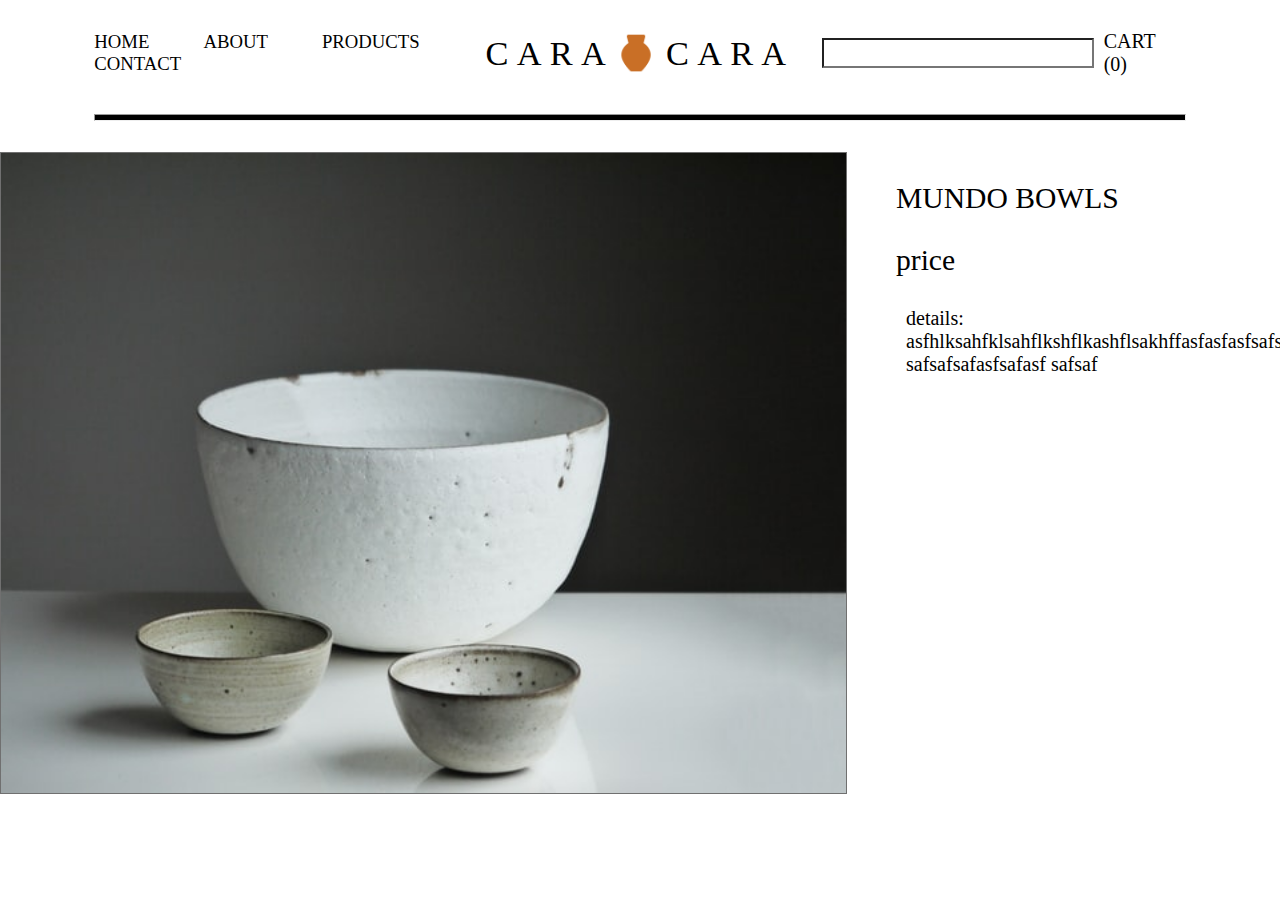
==== mun_bowls.html @ f62b15dd "feat: Created new page for a product + Set a basis for the page" ====
<!DOCTYPE html>
<html lang="en">
<head>
    <meta charset="UTF-8">
    <meta http-equiv="X-UA-Compatible" content="IE=edge">
    <meta name="viewport" content="width=device-width, initial-scale=1.0">
    <meta name="description" content="Cara Cara pottery's Mundo Bowls.">
    <meta name="keywords" content="Cara Cara, pottery, mundo, bowls">
    <meta name="author" content="Matthew Walloch">
    <link rel="stylesheet" type="text/css" href="styles/styles.css">
    <title>Mundo Bowls</title>
</head>

<body class="custom-body">
    <div class="counter-nav"></div>
    <nav>
        <div class="navbar page-margin">
            <ul class="skip-links inThirds" >
                <li class="tab-over"><a href="#home_jump">HOME</a></li>
                <li class="tab-over"><a href="#about_jump">ABOUT</a></li>
                <li class="tab-over"><a href="#prod_jump">PRODUCTS</a></li>
                <li class="tab-over"><a href="#con_jump">CONTACT</a></li>
            </ul>

            <div class="mid-align"> 
                <li class="title-cara ">CARA</li>
                <li id="pottery-logo-o"></li>
                <li class="title-cara rcara-shift">CARA</li>
            </div>  
            
            <div class="cart skip-links inThirds" >
                <input type="text" id="spyglass">
                <p ><a href="#">CART (0)</a></p> 
            </div>      
        </div>
        <hr class="page-margin">
    </nav>


    <section class="product-margin">
        <div class="side-by-side">
            <div class="product-image" id="mundo"></div>
            <div class="product-details">
                <h4>MUNDO BOWLS</h4>
                <h4>price</h4>
                <p>details: asfhlksahfklsahflkshflkashflsakhffasfasfasfsafsafasfsafa safsafsafasfsafasf safsaf</p>
            </div>
        </div>
    </section>





</body>

</html>
---- styles/styles.css ----
.custom-body{
    font-family: 'Segoe UI';
    font-weight: 100;
    margin: 0;
}

nav {
    /* height: 6.4em; */
    width: 100%;
    position: fixed;
    z-index: 999;
    background-color: white;
    top: 0%
}

nav ul {
    display: flex;
    flex-direction: row;
    flex-wrap: wrap;
    align-items: center;
    justify-content: space-between;
    list-style-type: none;
    padding: 0;
    overflow: hidden;
    text-decoration: none;
    box-shadow: none;

}

nav li {
    float: left;
    display: block;

}


.counter-nav {
    margin-top: 9.5em;
}

.tab-over{
    font-size: 1.17em;
    padding-right: 3vw;
}

.skip-links a {
    color: black;
    text-decoration: none;
}

.mid-align{
    width: 33.33%;
    display: flex;
    align-items: center;
    justify-content: center; 
}


.cart{
    display: flex;
    align-items: center;
    justify-content: flex-end;
}

hr {
    display: block;
    overflow: hidden;
    border-style: inset;
    background-color: transparent;
    background-color: black;
    height: 5px;
}
.hr2{
    margin-left: 0%;
    width: 59%;
}

.hr3{
    margin-left: 0;
    width: 70%;
}


.hrs {
    display: block;
    overflow: hidden;
    border-style: hidden;
    background-color: #BF7631;
    height: 2px;
    width: 8em;
    margin-top: 1px;
    margin-bottom: 0;
    margin-left: 0;
    margin-right: 0;
}


#spyglass{
    background-position: 20.5em 0.3rem;
    background-repeat: no-repeat;
    background-size: 1.5em;
    width: 22em;
    height: 1.75em;    
    background-image: url(../assets/1200px-Google_Magnifying_Glass.svg.png);
}

h3 {
    margin-top: 2.4em;
    margin-bottom: 1.4em;
    font-weight: normal;
}

h1{
    font-weight: normal;
    font-size: 2.8em;
    margin-bottom: 0.5em;

}

h4{
    margin-top: 1em;
    margin-bottom: 0.6em;
    font-size: 1.85em;
    font-weight: normal;
}

.panel{
    height: 40em
}


#home_jump{
    display: flex;
    flex-direction: row;
    margin-top: 2em;
}


.page-margin {
    margin-left: 7.37%;
    margin-right: 7.37%;
}



section{
    margin-left: 7.37%;
    margin-right: 7.37%;
}

.navbar {
    display: flex;
    justify-content: space-between;
    align-items: center;
}


.inThirds{
    width: 33.33%;
}


.black-side{
    width: 20%;
    position: initial;
    background-color: black;
    height: 33vw;
    overflow: visible;
}


#banner{
    background-position: center;
    background-repeat: no-repeat;
    background-size: cover;
    position: relative;
    background-repeat: no-repeat;
    background-image: -webkit-linear-gradient(left, black, transparent, black), url(../assets/earl-wilcox-y3W0CzO063w-unsplash-alt.jpg);

    height: 33vw;
    width: 61%;
}


.title-cara{
    font-size: 2.15em;
    /* font-size: 40px; */
    font-weight: 400;
    letter-spacing: .239em;
}

.rcara-shift{
    margin-left: 0.5rem;
    /* margin-left: 10px */
}
.lcara-shift{
    margin-right: 0.5rem
    /* margin-right: 10px */
}

#pottery-logo-o{
    background-image: url(../assets/icons8-pottery-96.png);
    background-size: contain;
    height: 2.75em;
    width: 2.75em;
    background-repeat: no-repeat;
}
#pottery-logo-w{
    height: 45px;
    width: 45px;
}

.tab-in{
    margin-top: 3em;
    margin-left: 2.5em;
}

p{
    font-size: 20px;
    padding: 10px;
}

.label{
    font-size: 1.87em;
    margin-left: 17%;
}

.spacer-small{
    height: 1.6em;
}
.spacer{
    height: 3em;
}
.spacer-large{
    height: 6.5em;
}


.email{
    width: 67%;
    height: 3em;
    box-sizing: border-box;
    margin: 1% 17%
}

.message{
    width: 67%;
    height: 15em;
    box-sizing: border-box;
    margin: 1% 17%
}

#column-image{
    float: right;
    /* margin-top: 30px; */
    margin-top: 2em;
    background-size: contain;
    background-repeat: no-repeat;
    background-image: url(../assets/Cylinder_unglazed3_2048x2048.jpg);
    /* height: 808px;
    width: 600px; */
    height: 51em;
    width: 38em;
    transform: scaleX(-1);
}

.footer-format{
    display: flex;
    justify-content: center;
    flex-direction: row;
    align-items: center;
    margin-top: 2em;
}


.socials-left{
    display: flex;
    justify-content: flex-end;
}

.socials-right{
    display: flex;
    justify-content: flex-start;
}

.footer-logo{
    display: flex;
    justify-content: center;
    align-items: center;
}

.footer-text{
    display: flex;
    margin: 0 23%;
    justify-content: space-between;
}


.row{
    display: flex;
    justify-content: space-between;
    flex-wrap: wrap;
}



.row-inner{
    display: flex;
    flex-direction: row;
    justify-content: space-between;
    align-items: flex-end;
}


.column-left{
    float: left;
    clear: both;
    
}
.column-right{
    float: right;
}


.about-left{
    display: flex;
    flex-direction: column;
    justify-content: space-between;
    width: 60%;
    float: left;
    clear: both;
}

.nested-vase{
    width: 50%;
}
.nested-text{
    width: 50%;
}


#about-vase{
    background-size: cover;
    background-repeat: no-repeat;
    background-image: url(../assets/Vase_Dame_2048x2048.jpg);
    width: 24em;
    height: 32em;
}


.wrapper{
    display: grid;
    grid-template-areas: "1 2 3" "4 5 6" "7 8 9";
    background-color: transparent;
    width: 100%;
    height: 100%;
    justify-items: stretch;
    align-content: space-between;
  
    align-items: baseline;
    gap: 7.6em 13.932em;
}


.child{
    height: 100%;
    width: 100%;
    display: flex;
    flex-wrap: wrap;
    flex-direction: column;
    text-decoration: none;
    color: black;
    justify-content: space-between;
    align-content: space-between;
}

.grid-children{
    background-size:cover;
    background-repeat: no-repeat;
    background-position: 50%;
    height: 25em;
    /* height: 398px; */
    border: 1px solid #707070;
}


#mundo{
    background-image: url(../assets/tom-crew-7HuTGlUfQSo-unsplash.jpg);
}

#nat-vase{
    background-image: url(../assets/oriento-maVIpNNtmlQ-unsplash.jpg);
}

#fiera{
    background-image: url(../assets/tom-crew-bgIO-u4GEfI-unsplash.jpg);
}

#nat-pots{
    background-image: url(../assets/tom-crew-3uwu5K0RtaE-unsplash.jpg);
}

#pedra{
    background-image: url(../assets/linh-le-a0rE64YJDA4-unsplash.jpg);
}

#viaja{
    background-image: url(../assets/tom-crew-oiZAQvxTcYQ-unsplash.jpg);
}

#servi{
    background-image: url(../assets/tom-crew-YA2E3d7a9Wo-unsplash.jpg);
}

#campe{
    background-image: url(../assets/oriento-l0ah3UBLppo-unsplash.jpg);
}

#troca{
    background-image: url(../assets/tom-crew-SITGdvztUdg-unsplash.jpg);
}



.card-text{
    margin-top: 0.85em;
    margin-left: 0;
    padding: 0;
    color: black;
}

.orange-text{
    margin-top: .95em;
    margin-left: 3px;
    margin-bottom: 0;
    padding: 0;
    color: #BF7631;
    font-weight: bolder;
    text-decoration: none;
}

.add-button{
    font-size: 1.25em;
    margin-bottom: 0;
    margin-right: 0;
    margin-top: .5em;
    background-color: #BF7631;
    color: white;
    width: 8.5em;
    height: 1.95em;
    display: flex;
    flex-wrap: wrap;
    align-content: center;
    justify-content: center;

}

.send-button{
    font-size: 1.25em;
    margin-bottom: 0;
    margin-right: 16%;
    margin-top: .5em;
    background-color: #BF7631;
    color: white;
    width: 6.5em;
    height: 2em;
    display: flex;
    flex-wrap: wrap;
    align-content: center;
    justify-content: center;

}

.copyright{
    position: absolute;
    right: 7%;
    bottom: 7%
}

.foot{
    width: 100%;
    background-color: #BF7631;
    position: absolute;
    left: 0px;
}

.sm-icon-l{
    height: 5em;
    width: 5em;
    margin-right: 1em;
}
.sm-icon-r{
    height: 5em;
    width: 5em;
    margin-left: 1em;
}


@media only screen and (max-width: 768px){
    [class="wrapper"]{
        display: grid;
        grid-template-areas:
            "1"
            "2"
            "3"
            "4"
            "5"
            "6"
            "7"
            "8"
            "9";
        width: 80%;
        height: 100%;
        /* justify-items: stretch; */
        align-content: space-between;
        align-items: baseline;
        grid-gap: 7.6em;
        margin-left: 10%;
    };
}


@media only screen and (max-width: 768px){
    [class*="banner-shade-"]{
        height: 21em;
    }
}

@media only screen and (max-width: 768px){
    [class*="-banner-black"]{
        height: 21em;
    }
}

@media only screen and (max-width: 768px){
    [id="banner"]{
        height: 21em
    }
}

@media only screen and (width: 768px){
    [class*="about-left"]{
        display: flex;
        flex-direction: column;
        justify-content: space-between;
        width: 100%;
        float: left;
        clear: both;
    }
}

@media only screen and (max-width: 768px){
    [class="row"]{
        flex-wrap: wrap;
        flex-direction: column;
        align-items: center;
    }
}

@media only screen and (max-width: 768px){
    [class="row-inner"]{
        display: flex;
        flex-direction: column;
        justify-content: space-between;
        align-items: center;
    }
}

@media only screen and (max-width: 768px){
    [class="nested-text"]{
        width: 100%;
    }
}

@media only screen and (max-width: 768px){
    [class="about-left"]{
        width: 100%;
    }
}

@media only screen and (max-width: 768px){
    [class*="inThirds"]{
        width: 100%;
    }
}

@media only screen and (max-width: 768px){
    [class*="navbar"]{
        display: flex;
        justify-content: space-between;
        align-items: center;
        flex-direction: column;
    }
}

@media only screen and (max-width: 768px){
    [class*="cart"]{
        display: flex;
        align-items: center;
        justify-content: center;
    }
}

@media only screen and (max-width: 768px){
    [class*="mid-align"]{
        width: 100%;
    }
}

@media only screen and (max-width: 768px){
    [class*="counter-nav"]{
        margin-top: 13.5em;
    }
}


.banner-text-left {
    width: 18vw;
    text-align: left;
    position: absolute;
    top: 25%;
    left: -5%;
    transform: translate(-50%, -50%);
    color: white;
    font-size: 3vw;
    padding: 0;
    margin: 0;
}

.banner-text-right {
    width: 18vw;
    text-align: right;
    position: absolute;
    top: 75%;
    left: 105%;
    transform: translate(-50%, -50%);
    color: white;
    font-size: 3vw;
    padding: 0;
    margin: 0;
}


/* Product pages */

.product-image {
    background-size:cover;
    background-repeat: no-repeat;
    /* background-position: 50%; */
    height: 40em;
    width: 66%;
    /* height: 398px; */
    border: 1px solid #707070;
}

.product-margin {
    margin: 0px auto;
    max-width: 1400px;
}
.product-details {
    max-width: 30%;
}
.side-by-side{
    display: flex;
    justify-content: space-between;
}
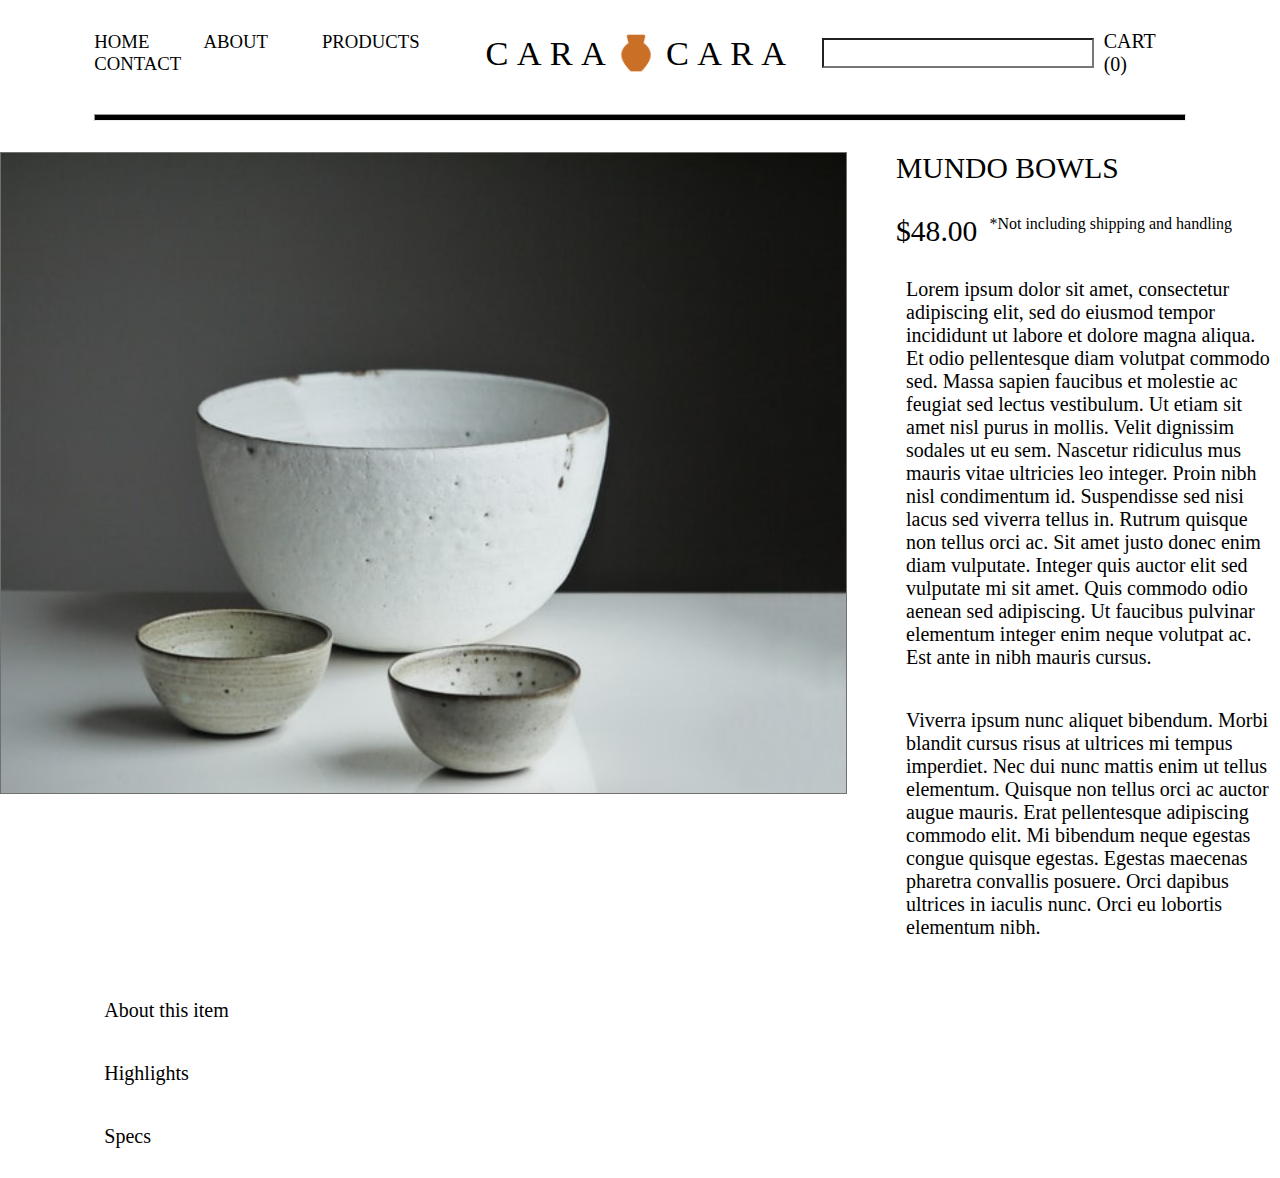
==== commit 025b4219: "feat: Added description to product + Made image stick to scroll woth description" ====
--- a/mun_bowls.html
+++ b/mun_bowls.html
@@ -37,14 +37,42 @@
     </nav>
 
 
+    <!-- Add a button for Add to Cart -->
     <section class="product-margin">
         <div class="side-by-side">
             <div class="product-image" id="mundo"></div>
             <div class="product-details">
-                <h4>MUNDO BOWLS</h4>
-                <h4>price</h4>
-                <p>details: asfhlksahfklsahflkshflkashflsakhffasfasfasfsafsafasfsafa safsafsafasfsafasf safsaf</p>
+                <h4 class="title-margins">MUNDO BOWLS</h4>
+
+                <div style="display: flex;">
+                    <h4 class="price-margins">$48.00</h4>
+                    <span>&nbsp&nbsp *Not including shipping and handling</span>
+                </div>
+
+                <p>Lorem ipsum dolor sit amet, consectetur adipiscing elit, sed do eiusmod tempor incididunt ut labore et dolore magna 
+                    aliqua. Et odio pellentesque diam volutpat commodo sed. Massa sapien faucibus et molestie ac feugiat sed lectus 
+                    vestibulum. Ut etiam sit amet nisl purus in mollis. Velit dignissim sodales ut eu sem. Nascetur ridiculus mus mauris 
+                    vitae ultricies leo integer. Proin nibh nisl condimentum id. Suspendisse sed nisi lacus sed viverra tellus in. 
+                    Rutrum quisque non tellus orci ac. Sit amet justo donec enim diam vulputate. Integer quis auctor elit sed vulputate mi 
+                    sit amet. Quis commodo odio aenean sed adipiscing. Ut faucibus pulvinar elementum integer enim neque volutpat ac. 
+                    Est ante in nibh mauris cursus.
+                </p>
+                <p>
+                    Viverra ipsum nunc aliquet bibendum. Morbi blandit cursus risus at ultrices mi tempus imperdiet. Nec dui nunc mattis 
+                    enim ut tellus elementum. Quisque non tellus orci ac auctor augue mauris. Erat pellentesque adipiscing commodo elit. 
+                    Mi bibendum neque egestas congue quisque egestas. Egestas maecenas pharetra convallis posuere. Orci dapibus ultrices 
+                    in iaculis nunc. Orci eu lobortis elementum nibh.
+                </p>
             </div>
+        </div>
+    </section>
+
+    <section class="about-product">
+        <div>
+            <p>About this item</p>
+            <p>Highlights</p>
+            <p>Specs</p>
+            <!-- Continue in this area. -->
         </div>
     </section>
 
--- a/styles/styles.css
+++ b/styles/styles.css
@@ -651,16 +651,29 @@
     width: 66%;
     /* height: 398px; */
     border: 1px solid #707070;
+    top: 5em;
+    position: sticky;
 }
 
 .product-margin {
     margin: 0px auto;
     max-width: 1400px;
 }
+
 .product-details {
     max-width: 30%;
 }
+
 .side-by-side{
-    display: flex;
-    justify-content: space-between;
+    position: relative;
+    display: flex;
+    justify-content: space-between;
+}
+
+.title-margins{
+    margin: 0 0 1em;
+}
+
+.price-margins{
+    margin: 0;
 }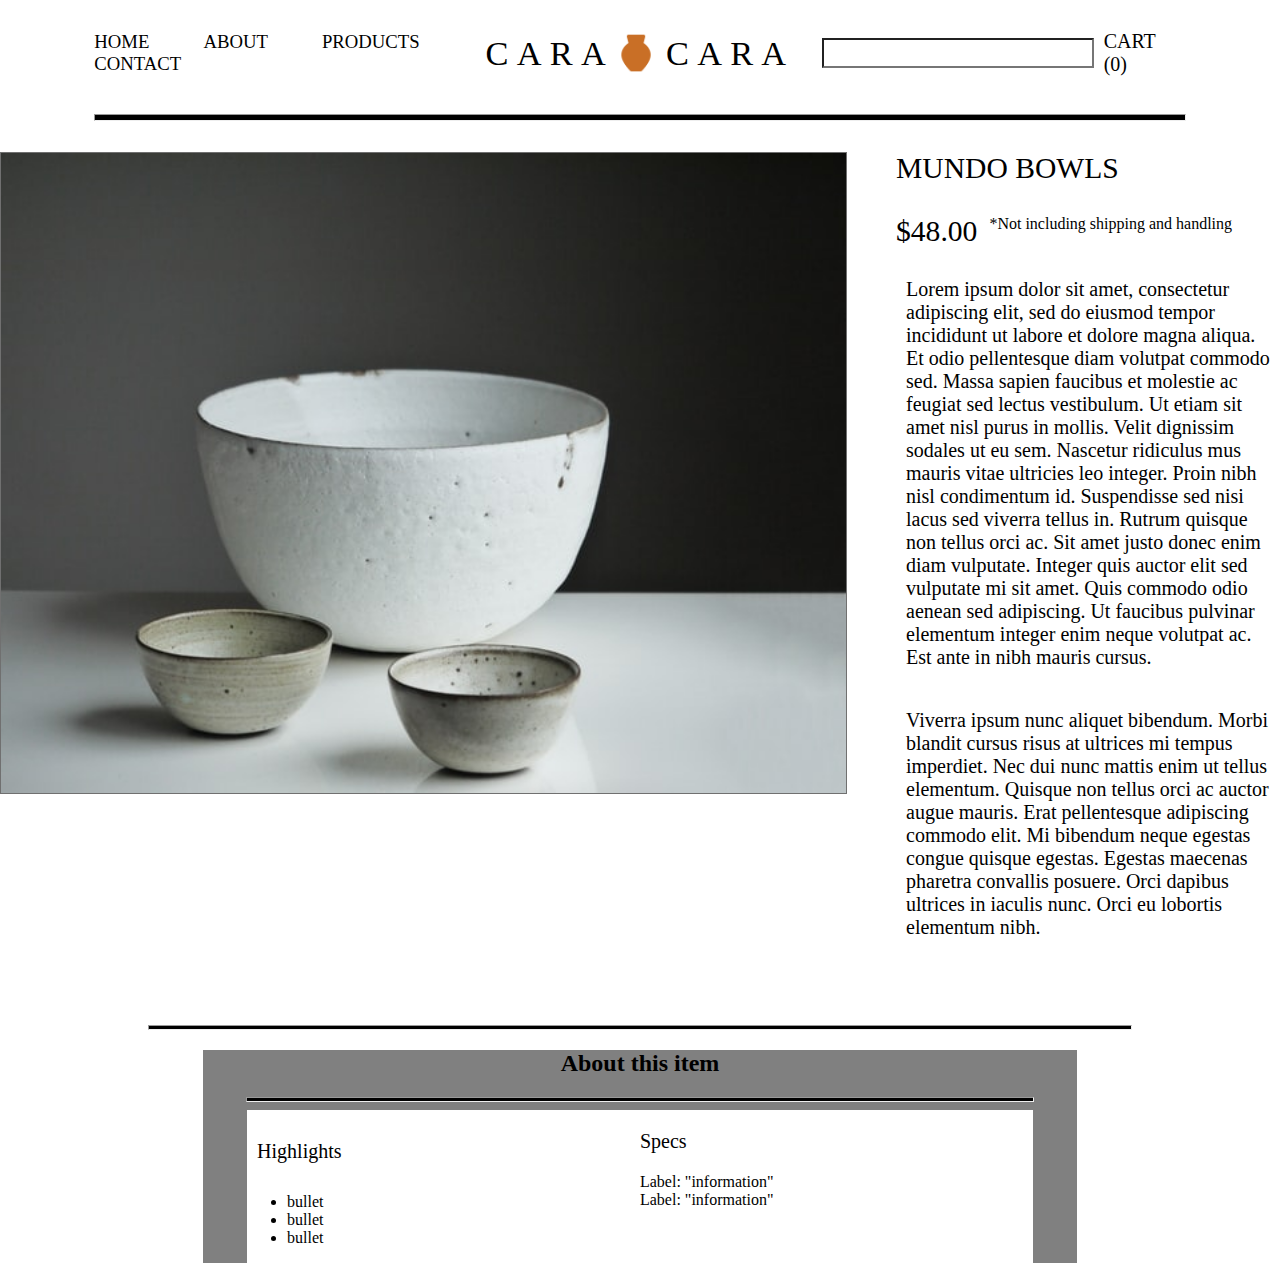
==== commit 21e307eb: "feat: Created About item section for highlights and specifications + Colors kept vivid for developme" ====
--- a/mun_bowls.html
+++ b/mun_bowls.html
@@ -65,14 +65,41 @@
                 </p>
             </div>
         </div>
+        <div class="spacer"></div>
     </section>
 
-    <section class="about-product">
-        <div>
-            <p>About this item</p>
-            <p>Highlights</p>
-            <p>Specs</p>
-            <!-- Continue in this area. -->
+
+
+    <section >
+        
+        <hr class="about-hr">
+        
+        
+        <div class="about-product">
+            <h2 class="centerize">About this item</h2>
+            <hr class="about-hr">
+            <div class="about-segment">
+                <div class="highlight-spec">
+                    <p>Highlights</p>
+                    <ul>
+                        <li>bullet</li>
+                        <li>bullet</li>
+                        <li>bullet</li>
+                    </ul>
+                </div>
+                
+                <div class="highlight-spec">
+                    <p style="padding: 0%;">Specs</p>
+                    <div>
+                        <b>Label:</b>
+                        "information"
+                    </div>
+                    <div>
+                        <b>Label:</b>
+                        "information"
+                    </div>
+                </div>
+            </div>
         </div>
     </section>
 
--- a/styles/styles.css
+++ b/styles/styles.css
@@ -356,7 +356,6 @@
     height: 100%;
     justify-items: stretch;
     align-content: space-between;
-  
     align-items: baseline;
     gap: 7.6em 13.932em;
 }
@@ -676,4 +675,31 @@
 
 .price-margins{
     margin: 0;
+}
+
+.about-hr{
+    height: 0.2em;
+    width: 90%;
+}
+
+.about-product{
+    margin-left: 10%;
+    width: 80%;
+    background-color: gray;
+}
+
+.about-segment{
+    /* width: 90%; */
+    display: flex;
+    margin: 0 5%;
+}
+
+.centerize {
+    display: flex;
+    justify-content: center;
+}
+
+.highlight-spec{
+    background-color: white;
+    width: 50%;
 }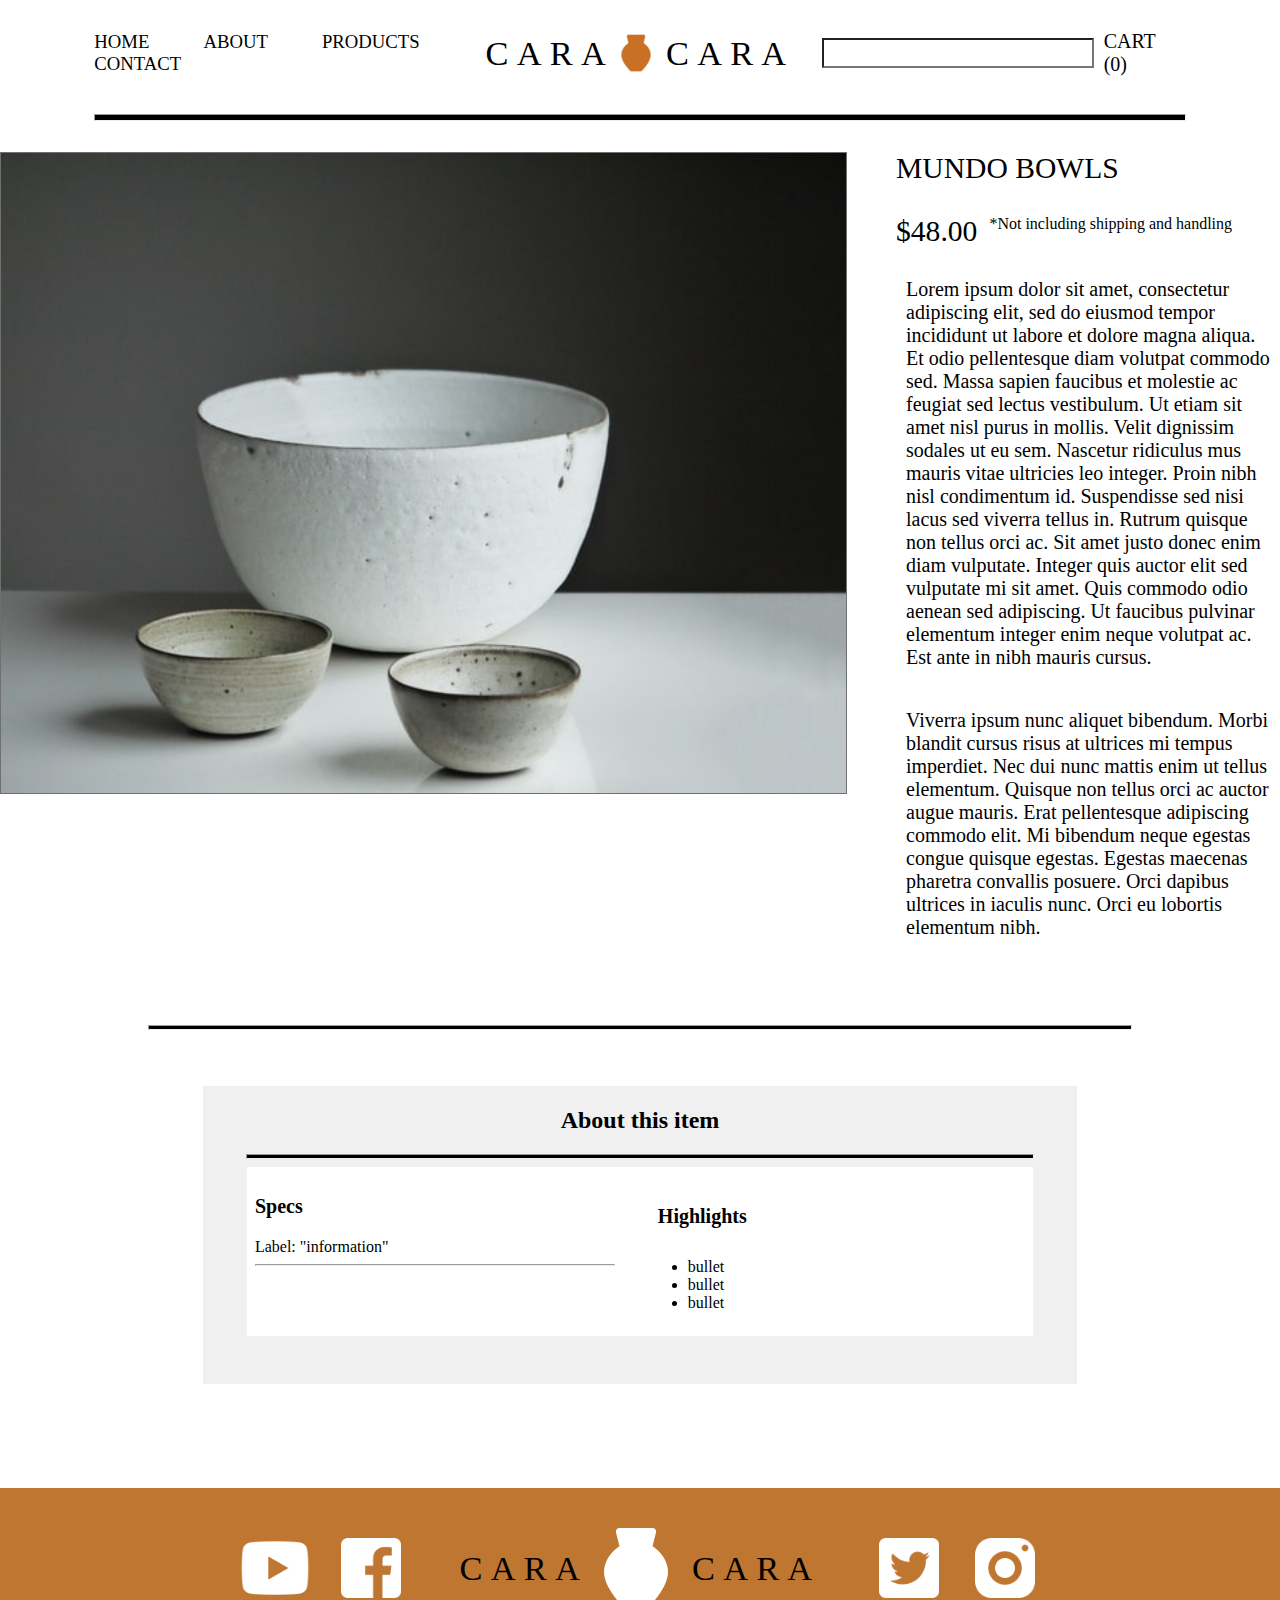
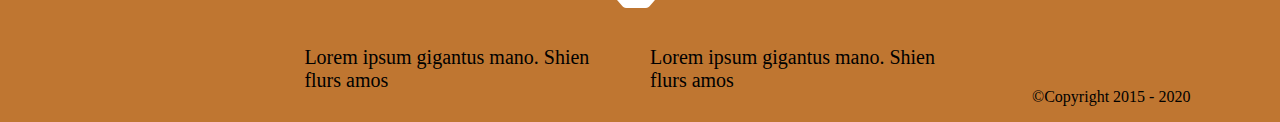
==== commit a51c26ae: "Feat: Finished About this item's structure + Need to add real info to replace placeholder text + Add" ====
--- a/mun_bowls.html
+++ b/mun_bowls.html
@@ -73,35 +73,67 @@
     <section >
         
         <hr class="about-hr">
-        
+        <div class="spacer"></div>
         
         <div class="about-product">
+            <div style="height: .1em;"></div>
             <h2 class="centerize">About this item</h2>
             <hr class="about-hr">
             <div class="about-segment">
                 <div class="highlight-spec">
-                    <p>Highlights</p>
+                    <p style="padding: 0%; font-weight: bold;">Specs</p>
+
+                    <div>
+                        <b>Label:</b>
+                        "information"
+                        <hr class="hr-spec">
+                    </div>
+                </div>
+                
+                <div class="highlight-spec">
+                    <p style="font-weight: bold;">Highlights</p>
                     <ul>
                         <li>bullet</li>
                         <li>bullet</li>
                         <li>bullet</li>
                     </ul>
                 </div>
+            </div>
+
+            <!-- Add shipping and returns -->
+
+            <div class="spacer"></div>
+        </div>
+    </section>
+    <div class="spacer-large"></div>
+
+    <footer class="foot">
+
+        <div class="footer-format ">
+            <div class="inThirds socials-left">
+                <img src="./assets/icons8-youtube-96.png" class="sm-icon-l">
                 
-                <div class="highlight-spec">
-                    <p style="padding: 0%;">Specs</p>
-                    <div>
-                        <b>Label:</b>
-                        "information"
-                    </div>
-                    <div>
-                        <b>Label:</b>
-                        "information"
-                    </div>
-                </div>
+                <img src="./assets/icons8-facebook-96 (1).png" class="sm-icon-l">
+            </div>
+            
+            <div class="inThirds footer-logo title-cara">CARA<img src="./assets/icons8-pottery-96 (1).png" class="lcara-shift">CARA</div>
+
+            <div class="inThirds socials-right">
+                <img src="./assets/icons8-twitter-96.png" class="sm-icon-r">
+
+                <img src="./assets/icons8-instagram-96.png" class="sm-icon-r">
             </div>
         </div>
-    </section>
+
+
+        <div class="footer-text">
+            <p >Lorem ipsum gigantus mano. Shien flurs amos</p>
+            <p >Lorem ipsum gigantus mano. Shien flurs amos</p>
+            <span class="copyright">©Copyright 2015 - 2020</span>
+        </div>
+
+
+    </footer>
 
 
 
--- a/styles/styles.css
+++ b/styles/styles.css
@@ -685,7 +685,7 @@
 .about-product{
     margin-left: 10%;
     width: 80%;
-    background-color: gray;
+    background-color: rgb(240 240 240);
 }
 
 .about-segment{
@@ -702,4 +702,11 @@
 .highlight-spec{
     background-color: white;
     width: 50%;
+    padding: 1%;
+}
+
+.hr-spec{
+    height: auto;
+    margin-left: 0;
+    width: 95%;
 }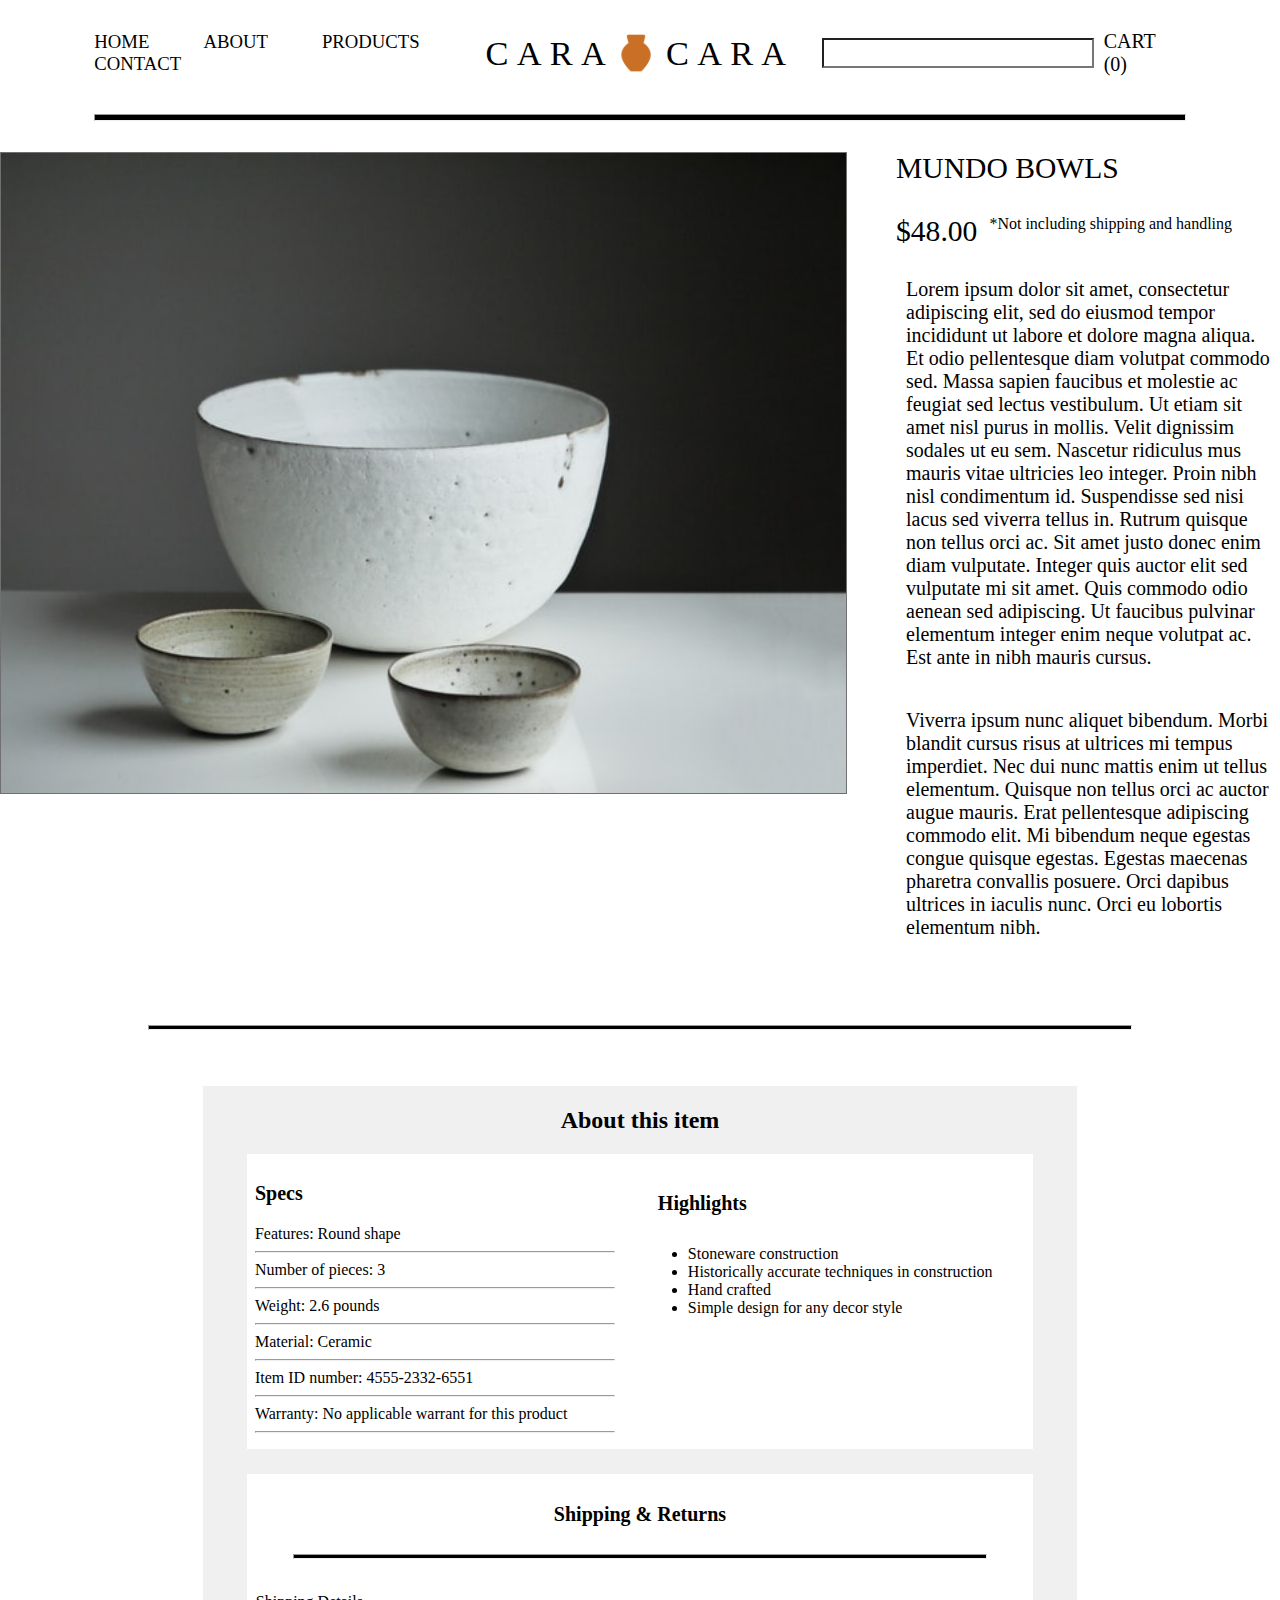
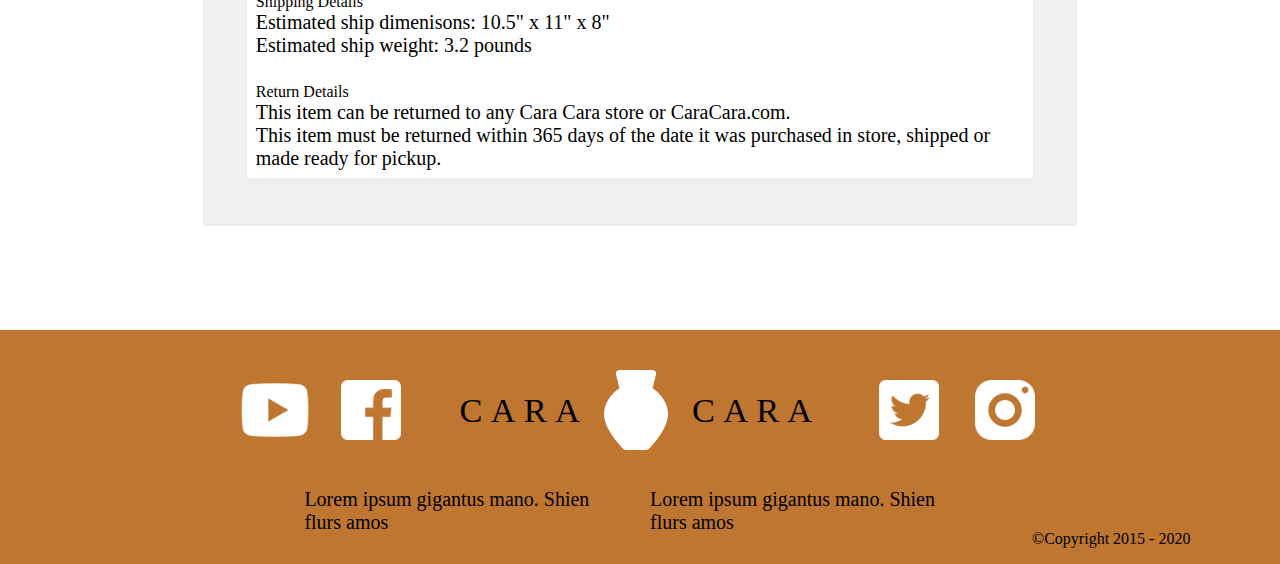
==== commit a9c62bbf: "feat: Finished about this item section with full product details + Considering minor changes to the " ====
--- a/mun_bowls.html
+++ b/mun_bowls.html
@@ -78,14 +78,39 @@
         <div class="about-product">
             <div style="height: .1em;"></div>
             <h2 class="centerize">About this item</h2>
-            <hr class="about-hr">
+            <!-- <hr class="about-hr"> -->
+
             <div class="about-segment">
                 <div class="highlight-spec">
-                    <p style="padding: 0%; font-weight: bold;">Specs</p>
-
+                    <p class="spec-ship-adjust">Specs</p>
                     <div>
-                        <b>Label:</b>
-                        "information"
+                        <b>Features:</b>
+                        Round shape
+                        <hr class="hr-spec">
+                    </div>
+                    <div>
+                        <b>Number of pieces:</b>
+                        3
+                        <hr class="hr-spec">
+                    </div>
+                    <div>
+                        <b>Weight:</b>
+                        2.6 pounds
+                        <hr class="hr-spec">
+                    </div>
+                    <div>
+                        <b>Material:</b>
+                        Ceramic
+                        <hr class="hr-spec">
+                    </div>
+                    <div>
+                        <b>Item ID number:</b>
+                        4555-2332-6551
+                        <hr class="hr-spec">
+                    </div>
+                    <div>
+                        <b>Warranty:</b>
+                        No applicable warrant for this product
                         <hr class="hr-spec">
                     </div>
                 </div>
@@ -93,14 +118,32 @@
                 <div class="highlight-spec">
                     <p style="font-weight: bold;">Highlights</p>
                     <ul>
-                        <li>bullet</li>
-                        <li>bullet</li>
-                        <li>bullet</li>
+                        <li>Stoneware construction</li>
+                        <li>Historically accurate techniques in construction</li>
+                        <li>Hand crafted</li>
+                        <li>Simple design for any decor style</li>
                     </ul>
                 </div>
             </div>
 
-            <!-- Add shipping and returns -->
+            <div class="spacer-small"></div>
+            
+            <div class="shipping-returns about-segment" >
+                <p class="spec-ship-adjust centerize">Shipping & Returns</p>
+                <hr class="about-hr">
+                <div class="spacer-small"></div>
+                <div>
+                    <b>Shipping Details</b>
+                    <p class="tight-text">Estimated ship dimenisons: 10.5" x 11" x 8"</p>
+                    <p class="tight-text">Estimated ship weight: 3.2 pounds</p>
+                    <div class="spacer-small"></div>
+                </div>
+                <div>
+                    <b>Return Details</b>
+                    <p class="tight-text">This item can be returned to any Cara Cara store or CaraCara.com.</p>
+                    <p class="tight-text">This item must be returned within 365 days of the date it was purchased in store, shipped or made ready for pickup.</p>
+                </div>
+            </div>
 
             <div class="spacer"></div>
         </div>
--- a/styles/styles.css
+++ b/styles/styles.css
@@ -709,4 +709,20 @@
     height: auto;
     margin-left: 0;
     width: 95%;
+}
+
+.shipping-returns{
+    background-color: white;;
+    padding: 1%;
+    flex-direction: column;
+}
+
+.spec-ship-adjust {
+    padding: 0%; 
+    font-weight: bold;
+}
+
+.tight-text{
+    margin: 0;
+    padding: 0%;
 }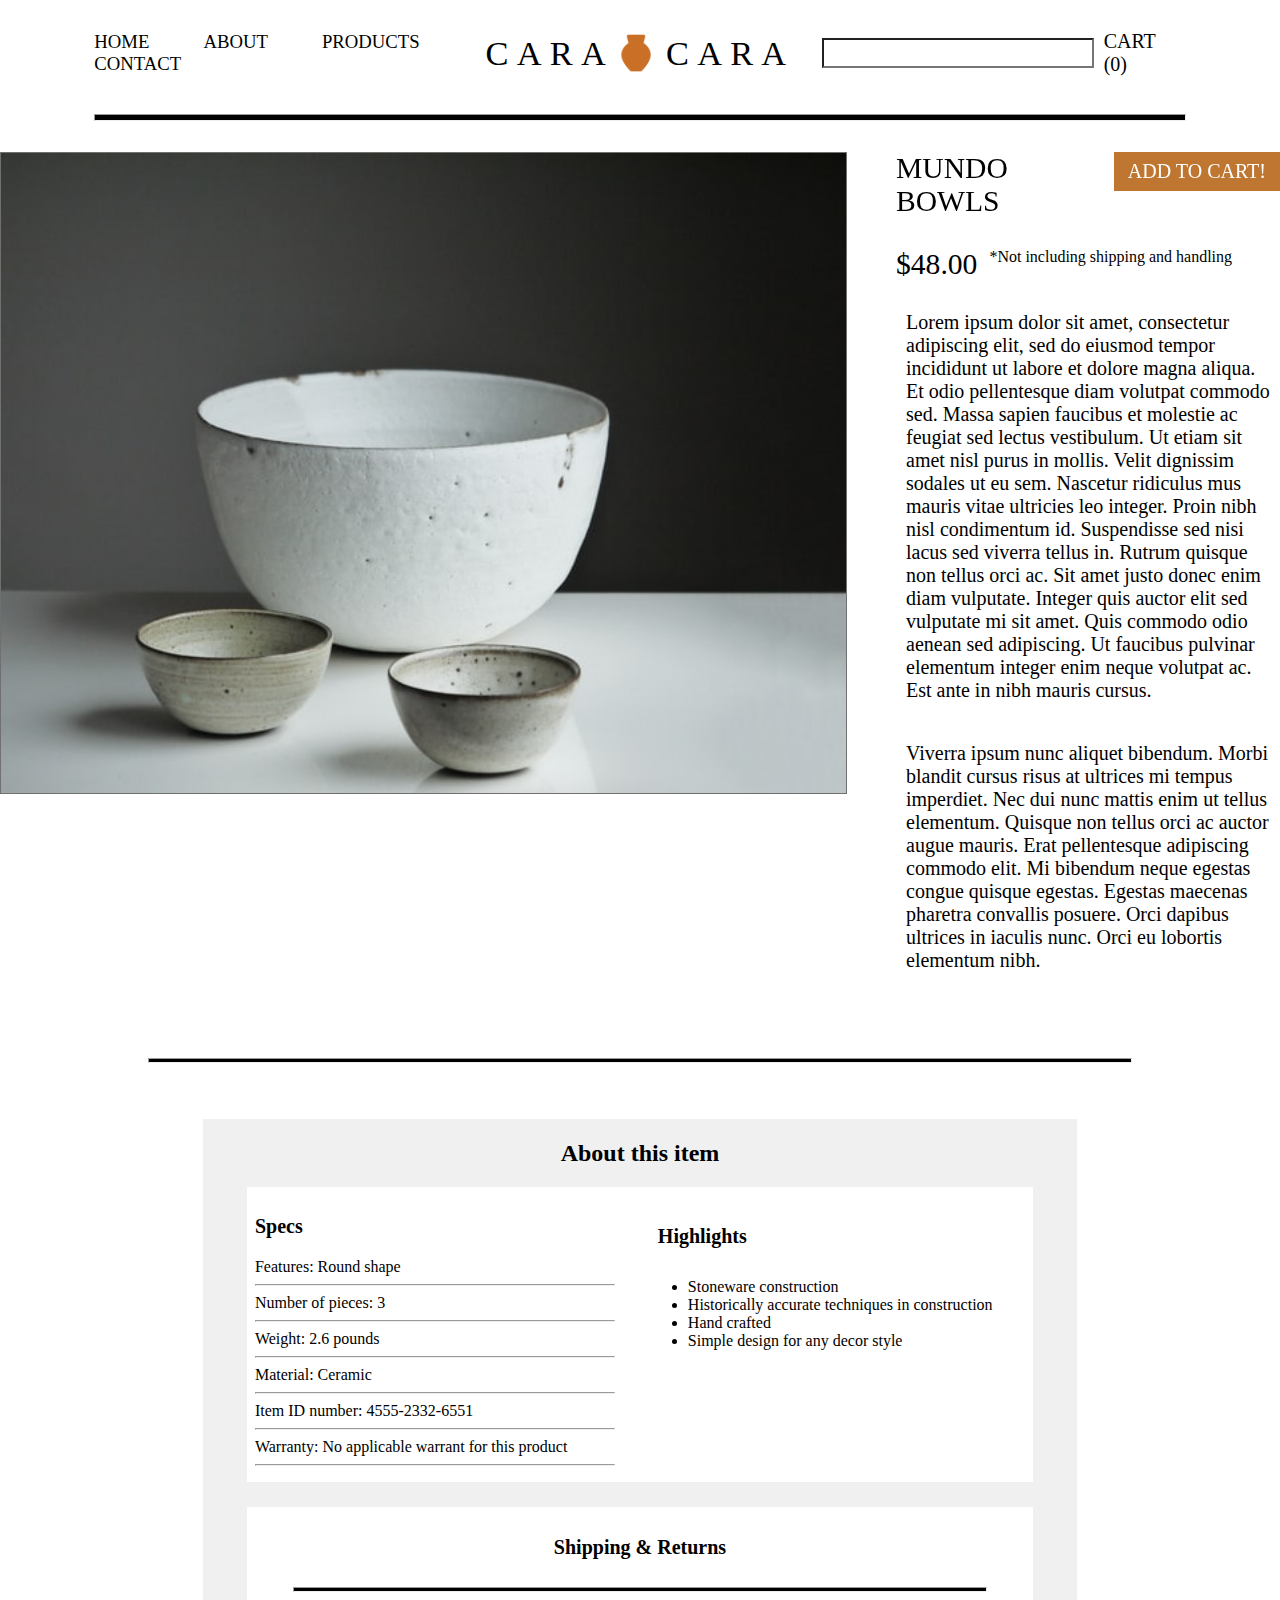
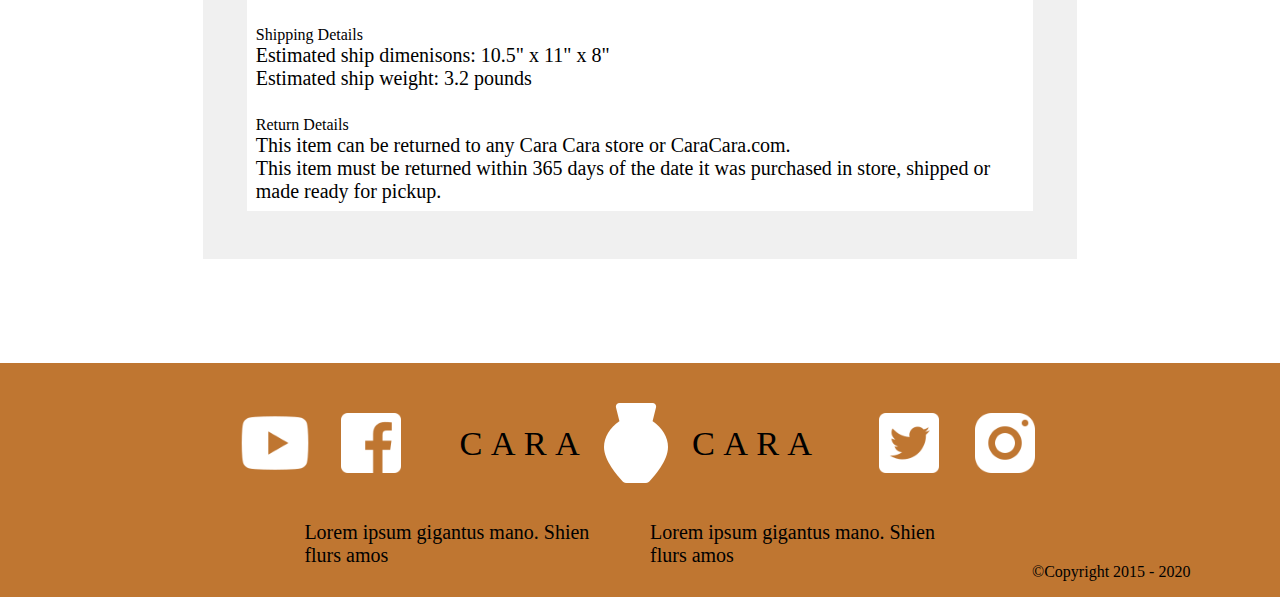
==== commit c6b97f85: "feat: Anchored links to proper pages + Placed Add to Cart button + Needs media queries for smaller w" ====
--- a/mun_bowls.html
+++ b/mun_bowls.html
@@ -16,10 +16,10 @@
     <nav>
         <div class="navbar page-margin">
             <ul class="skip-links inThirds" >
-                <li class="tab-over"><a href="#home_jump">HOME</a></li>
-                <li class="tab-over"><a href="#about_jump">ABOUT</a></li>
-                <li class="tab-over"><a href="#prod_jump">PRODUCTS</a></li>
-                <li class="tab-over"><a href="#con_jump">CONTACT</a></li>
+                <li class="tab-over"><a href="index.html.#home_jump">HOME</a></li>
+                <li class="tab-over"><a href="index.html.#about_jump">ABOUT</a></li>
+                <li class="tab-over"><a href="index.html.#prod_jump">PRODUCTS</a></li>
+                <li class="tab-over"><a href="index.html.#con_jump">CONTACT</a></li>
             </ul>
 
             <div class="mid-align"> 
@@ -38,11 +38,14 @@
 
 
     <!-- Add a button for Add to Cart -->
-    <section class="product-margin">
+    <section class="product-margin" id="mundo-bowl-jump">
         <div class="side-by-side">
             <div class="product-image" id="mundo"></div>
             <div class="product-details">
-                <h4 class="title-margins">MUNDO BOWLS</h4>
+                <div class="side-by-side">
+                    <h4 class="title-margins">MUNDO BOWLS</h4>
+                    <div class="add-button" style="margin-top: 0%;">ADD TO CART!</div>
+                </div>
 
                 <div style="display: flex;">
                     <h4 class="price-margins">$48.00</h4>
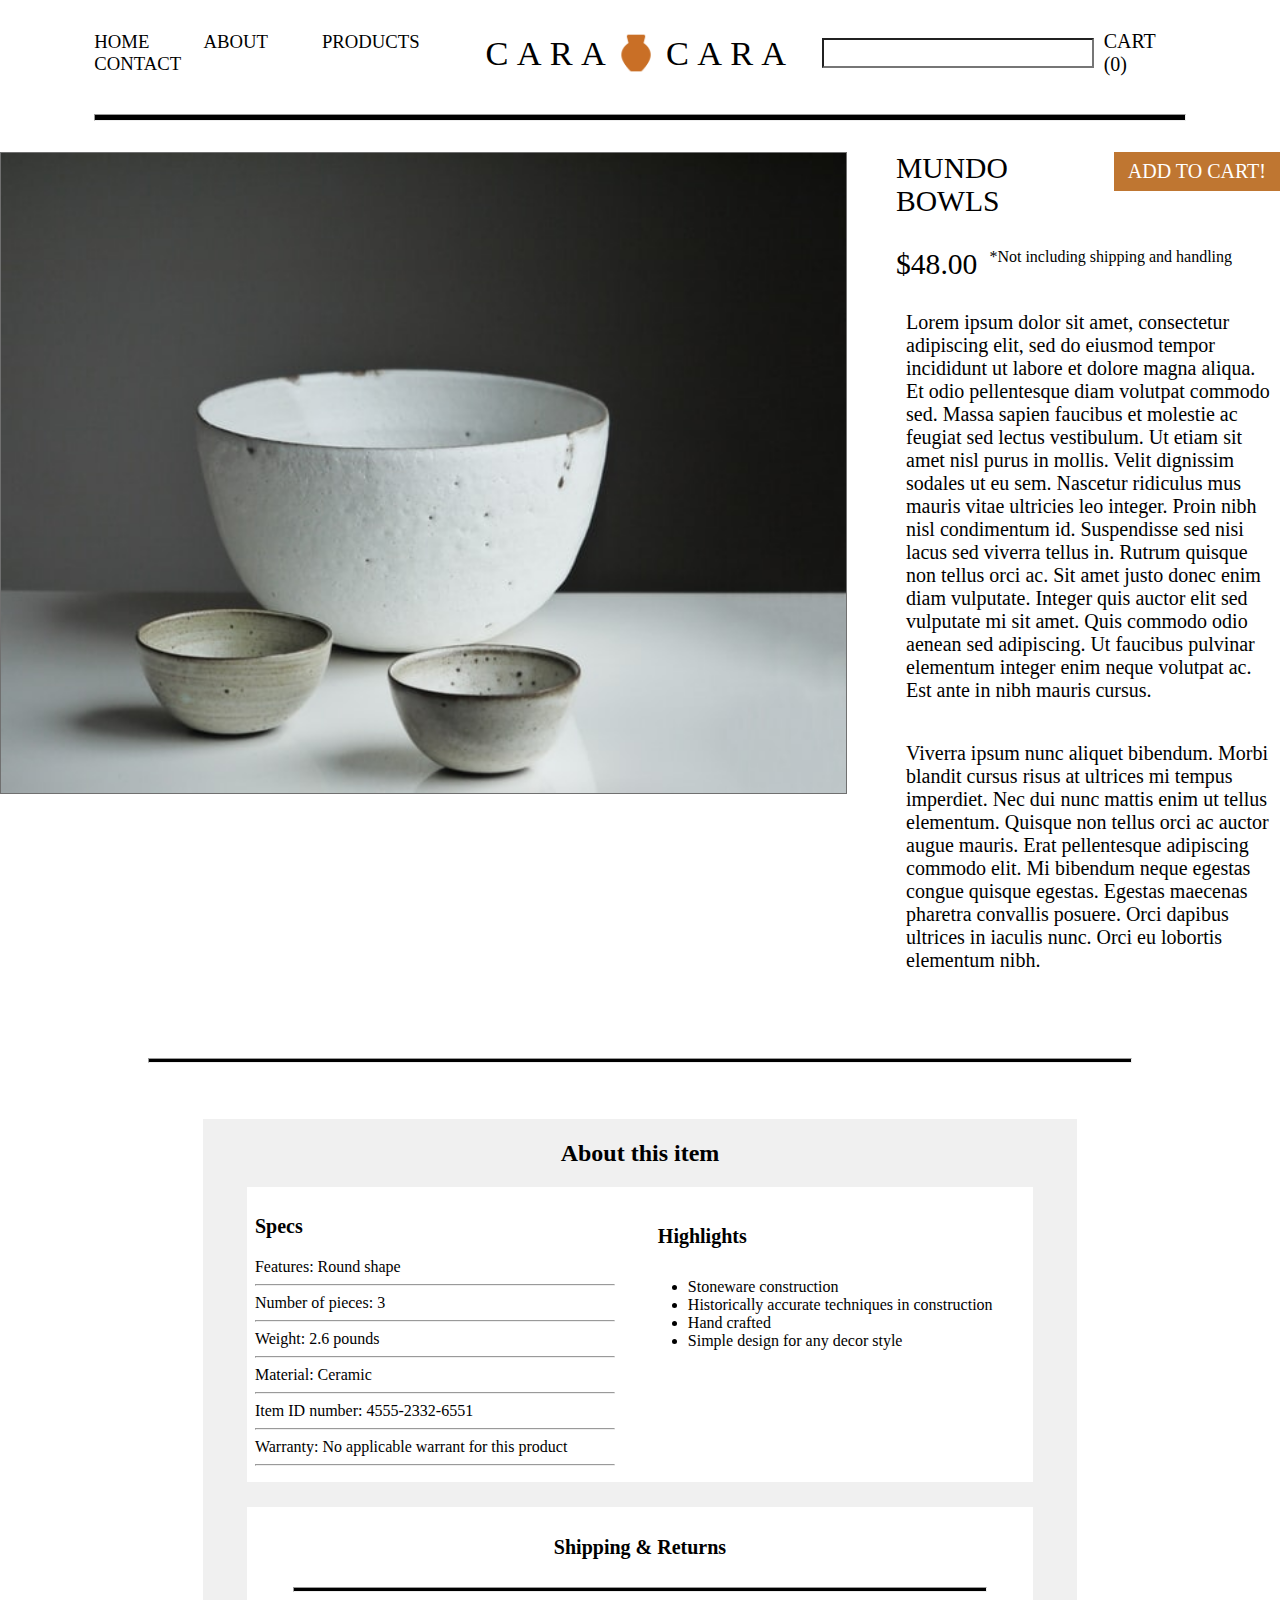
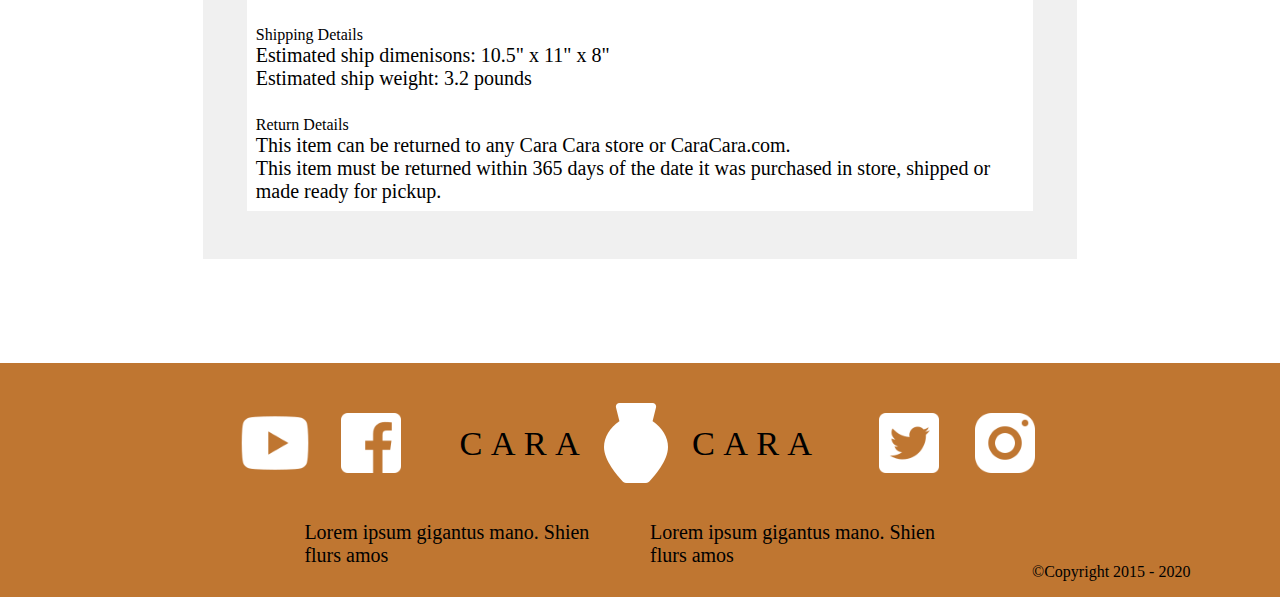
==== commit ec199605: "feat: Added media query for mobile shaped screen + Ready to deploy" ====
--- a/mun_bowls.html
+++ b/mun_bowls.html
@@ -42,14 +42,17 @@
         <div class="side-by-side">
             <div class="product-image" id="mundo"></div>
             <div class="product-details">
-                <div class="side-by-side">
-                    <h4 class="title-margins">MUNDO BOWLS</h4>
-                    <div class="add-button" style="margin-top: 0%;">ADD TO CART!</div>
-                </div>
 
-                <div style="display: flex;">
-                    <h4 class="price-margins">$48.00</h4>
-                    <span>&nbsp&nbsp *Not including shipping and handling</span>
+                <div>
+                    <div class="title-x-cart">
+                        <h4 class="title-margins">MUNDO BOWLS</h4>
+                        <div class="add-button" style="margin-top: 0%;">ADD TO CART!</div>
+                    </div>
+    
+                    <div style="display: flex;">
+                        <h4 class="price-margins">$48.00</h4>
+                        <span>&nbsp&nbsp *Not including shipping and handling</span>
+                    </div>
                 </div>
 
                 <p>Lorem ipsum dolor sit amet, consectetur adipiscing elit, sed do eiusmod tempor incididunt ut labore et dolore magna 
--- a/styles/styles.css
+++ b/styles/styles.css
@@ -725,4 +725,47 @@
 .tight-text{
     margin: 0;
     padding: 0%;
+}
+
+.title-x-cart{
+    display: flex;
+    justify-content: space-between;
+
+}
+
+@media only screen and (max-width: 768px){
+    [class*="product-image"]{
+        height: 21em;
+        top: 13em;
+        position: sticky;
+    }
+}
+
+@media only screen and (max-width: 768px){
+    [class*="side-by-side"]{
+        position: relative;
+        display: flex;
+        justify-content: space-between;
+        flex-direction: column;
+        align-items: center;
+    }
+}
+
+@media only screen and (max-width: 768px){
+    [class*="product-details"]{
+        max-width: 66%;
+    }
+}
+
+
+@media only screen and (max-width: 768px){
+    [class*="title-margins"]{
+        margin: 0;
+    }
+}
+
+@media only screen and (max-width: 768px){
+    [class*="title-x-cart"]{
+        margin: 1em 0 1em;
+    }
 }